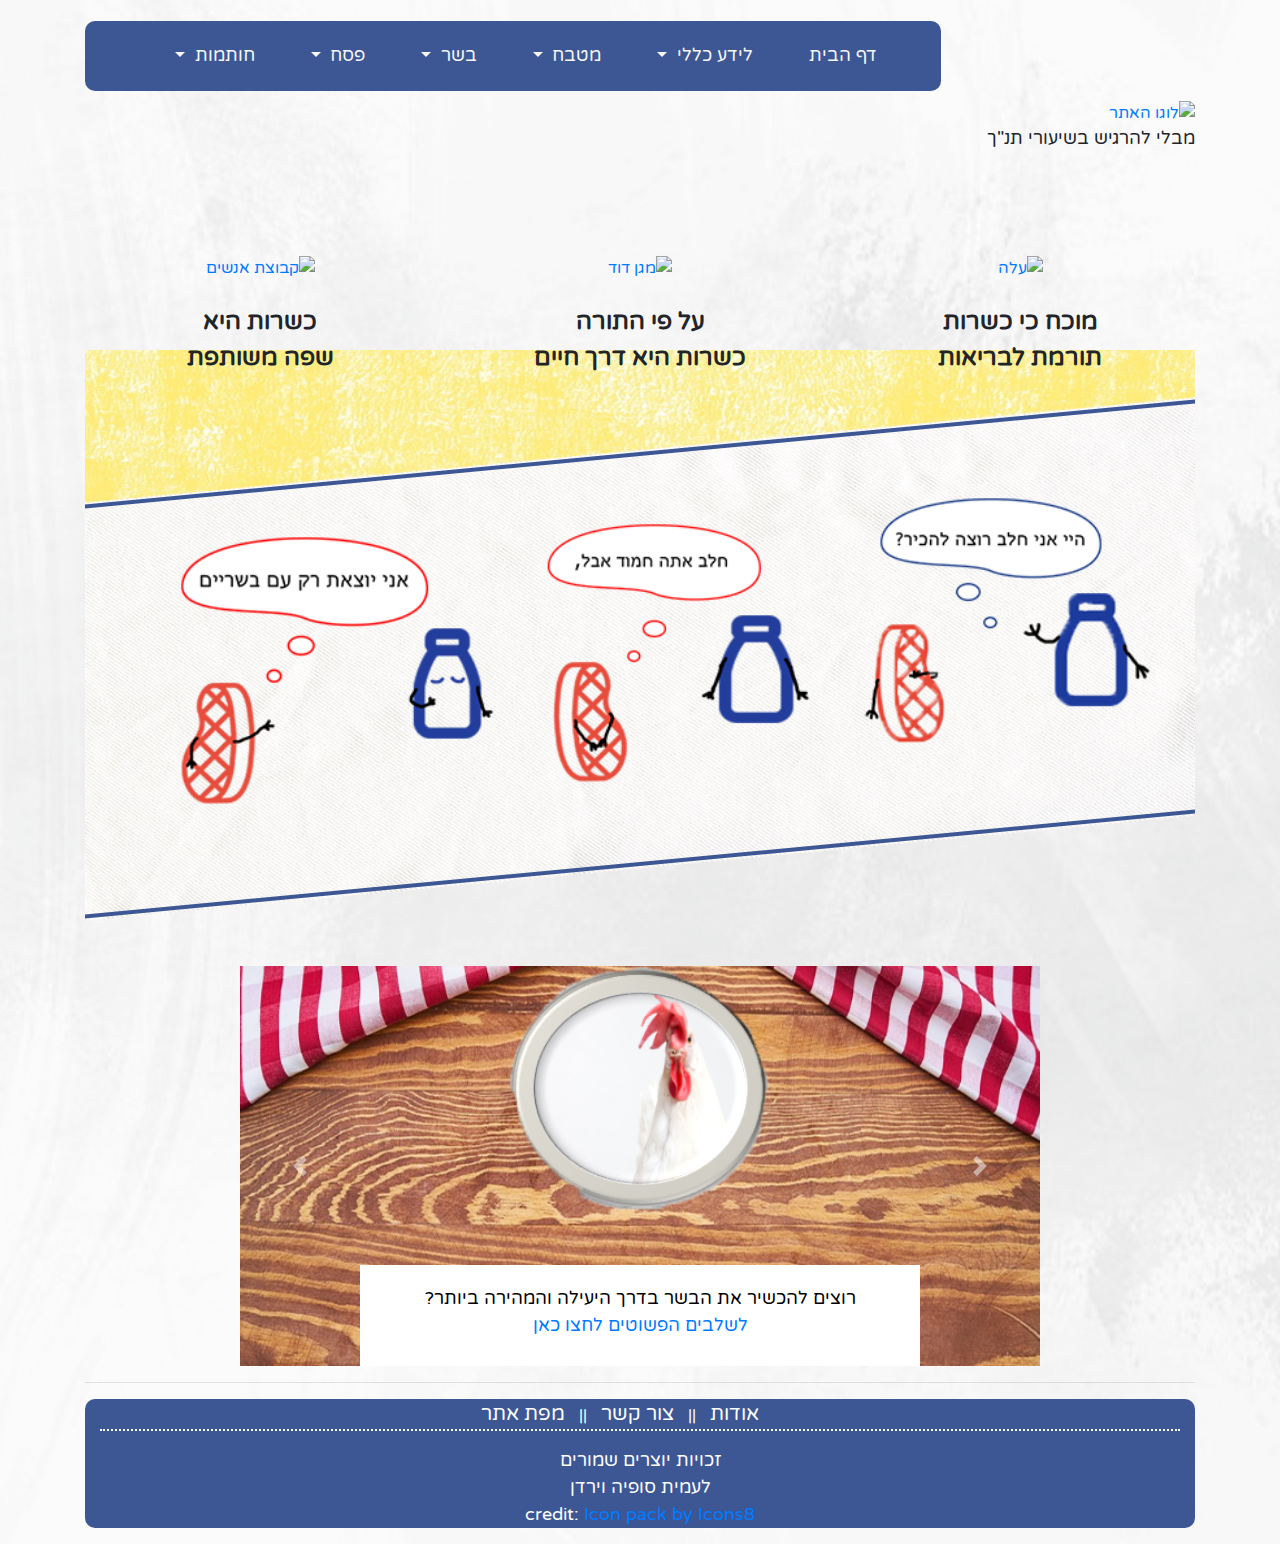
==== KashrootPashtoot_SofiaZatcovetsky_YardenTamir_AmitMiller/index.html @ b6824004 "Add files via upload" ====
﻿<!doctype html>
 <html lang="he">
 <head>
     <meta charset="utf-8" />
     <title>כשרות בפשטות - דף הבית</title>
     <meta name="description" content="דף הבית של אתר הכשרות בפשטות- מדף זה ניתן יהיה לגלות תחומים שונים על עולם הכשרות והאוכל היהודי" />
     <meta name="keywords" content=",כשר,דף בית, כשרות, מטבח כשר, בשר כשר, חותמות כשרות, הכשרת כלים, הכשרת מטבח, הכשרת סירים, הכשרת מכשירי חשמל" />
     <meta name="author" content="עמית מילר, סופיה זטקובצקי, ירדן טמיר" />
     <meta name="viewport" content="width=device-width, initial-scale=1.0, user-scalable=yes">

     <!-- CSS -->
     <link href="bootstrap/css/bootstrap-reboot.css" rel="stylesheet" />
     <link href="bootstrap/css/bootstrap-grid.css" rel="stylesheet" />
     <link href="bootstrap/css/bootstrap.css" rel="stylesheet" />

     <link href="styles/myStyle.css" rel="stylesheet" />

     <link rel="icon" href="images/favicon.png">
     <!-- Scripts -->
     <script src="jScripts/jquery-1.12.0.min.js"></script>
     <script src="bootstrap/js/bootstrap.js"></script>

 </head>
 <body>

     <div id="container" class="container">
         <header>
             <a href="index.html"><img src="/images/logologo.png" class="img-responsive" alt="לוגו האתר" width="201" height="156"></a>
             <p>מבלי להרגיש בשיעורי תנ"ך</p>
             <!-- תפריט ניווט-->

             <nav margin-bottom="100px" class="navbar navbar-expand-lg navbar-light bg-light ">


                 <div class="collapse navbar-collapse" id="navbarNavDropdown">
                     <ul class="navbar-nav">
                         <li class="nav-item active">
                             <a class="nav-link" href="index.html" role="link">דף הבית <span class="sr-only">(current)</span></a>
                         </li>

                         <li class="nav-item dropdown">
                             <a class="nav-link dropdown-toggle" href="#" id="navbarDropdownMenuLink" data-toggle="dropdown" aria-haspopup="true" aria-expanded="false">
                                 לידע כללי
                             </a>
                             <div class="dropdown-menu" aria-labelledby="navbarDropdownMenuLink">
                                 <a class="dropdown-item active" href="why to eat kosher.html" role="link">למה לאכול כשר?</a>
                                 <a class="dropdown-item notActive disabled" href="#">סוגי כשרות</a>
                                 <a class="dropdown-item notActive disabled" href="#">פיקוח בריאותי</a>
                             </div>
                         </li>
                         <li class="nav-item dropdown">
                             <a class="nav-link dropdown-toggle" href="#" id="navbarDropdownMenuLink" data-toggle="dropdown" aria-haspopup="true" aria-expanded="false">
                                 מטבח
                             </a>
                             <div class="dropdown-menu" aria-labelledby="navbarDropdownMenuLink">
                                 <a class="dropdown-item notActive disabled" href="#">סירים</a>
                                 <a class="dropdown-item notActive disabled" href="#">כלים וסכו"ם</a>
                                 <a class="dropdown-item notActive disabled" href="#">מכשירי חשמל</a>
                             </div>
                         </li>
                         <li class="nav-item dropdown">
                             <a class="nav-link dropdown-toggle" href="#" id="navbarDropdownMenuLink" data-toggle="dropdown" aria-haspopup="true" aria-expanded="false">
                                 בשר
                             </a>
                             <div class="dropdown-menu" aria-labelledby="navbarDropdownMenuLink">
                                 <a class="dropdown-item active" href="what allowed to eat.html" role="link">מה מותר לאכול?</a>
                                 <a class="dropdown-item active" href="ways to kosher.html" role="link">דרכי הכשרה</a>
                                 <a class="dropdown-item notActive disabled" href="#">כשר או מוכשר</a>
                             </div>
                         </li>
                         <li class="nav-item dropdown">
                             <a class="nav-link dropdown-toggle" href="#" id="navbarDropdownMenuLink" data-toggle="dropdown" aria-haspopup="true" aria-expanded="false">
                                 פסח
                             </a>
                             <div class="dropdown-menu" aria-labelledby="navbarDropdownMenuLink">
                                 <a class="dropdown-item notActive disabled" href="#">חמץ וביעור</a>
                                 <a class="dropdown-item notActive disabled" href="#">כלים לפסח</a>
                                 <a class="dropdown-item active" href="Kinds of matza.html" role="link">סוגי מצות</a>
                             </div>
                         </li>
                         <li class="nav-item dropdown">
                             <a class="nav-link dropdown-toggle" href="#" id="navbarDropdownMenuLink" data-toggle="dropdown" aria-haspopup="true" aria-expanded="false">
                                 חותמות
                             </a>
                             <div class="dropdown-menu" aria-labelledby="navbarDropdownMenuLink">
                                 <a class="dropdown-item notActive disabled" href="#">בשרי</a>
                                 <a class="dropdown-item notActive disabled" href="#">חלבי</a>
                                 <a class="dropdown-item notActive disabled" href="#">פרווה</a>
                             </div>
                         </li>
                     </ul>
                 </div>
             </nav>
         </header>
         <!--תוכן-->
         <article>
             <section>
                 <div>
                     <img id="RekaYellow" src="images/RekaYellow.png" role="img" alt="" />
                     <div class="row text-center">
                         <div class="col-md-4">
                             <a href="why to eat kosher.html" role="link"><img class="resize-circle" src="images/leaf.png" alt="עלה" /></a>
                             <p class="under">
                                 מוכח כי כשרות <br />
                                 תורמת לבריאות
                             </p>
                         </div>
                         <div class="col-md-4">
                             <a href="why to eat kosher.html" role="link"><img class="resize-circle" src="images/MagenDavidd.png" alt="מגן דוד" /></a>
                             <p class="under">
                                 על פי התורה <br />
                                 כשרות היא דרך חיים
                             </p>
                         </div>
                         <div class="col-md-4">
                             <a href="why to eat kosher.html" role="link">  <img class="resize-circle" src="images/group.png" alt="קבוצת אנשים" /></a>
                             <p class="under">
                                 כשרות היא <br />
                                 שפה משותפת
                             </p>
                         </div>
                     </div>
                 </div>
             </section>
             <section>
                 <hr id="line-above" />
                 <img id="comics" src="images/comicsBG.png" alt="" />
                 <img id="HPcomics" src="images/comicsHomePage.png" alt="" />
                 <hr id="line-under" />
             </section>
             <section>
                 <!--קרוסלה-->
                 <div id="carouselIndicators" class="carousel slide" data-interval="false" data-ride="carousel">
                     <div class="carousel-inner">
                         <div class="carousel-item active">
                             <img class="d-block w-100" src="images/chicken.png" alt="שולחן עץ עם תמונה של תרנגולת" role="img">
                             <div class="carousel-caption d-none d-md-block">
                                 <p>
                                     רוצים להכשיר את הבשר בדרך היעילה והמהירה ביותר? <br />
                                     <a href="ways to kosher.html" role="link">לשלבים הפשוטים לחצו כאן</a>
                                 </p>
                             </div>
                         </div>
                         <div class="carousel-item">
                             <img class="d-block w-100" src="images/passover.png" alt="שולחן עץ עם תמונה של פסח" role="img">
                             <div class="carousel-caption d-none d-md-block">
                                 <p>
                                     לא בטוחים איזה מצה הכי כדאי לקנות? <br />
                                     <a href="Kinds of matza.html" role="link">לסוגי המצות לחצו כאן</a> <br />
                                     <a href="https://commons.wikimedia.org/wiki/File:Passover-usa.jpg" role="link">credit: Eczebulun</a>
                                 </p>
                             </div>
                         </div>
                         <div class="carousel-item">
                             <img class="d-block w-100" src="images/question.png" alt="שולחן עץ עם תמונה של סימן שאלה" role="img">
                             <div class="carousel-caption d-none d-md-block">
                                 <p>
                                     מתלבטים אם לאכול כשר או לא? <br />
                                     <a href="why to eat kosher.html" role="link">כדי לסדר את העניינים לחצו כאן</a>
                                 </p>
                             </div>
                         </div>
                         <a class="carousel-control-prev" href="#carouselIndicators" role="button" data-slide="prev">
                             <span class="carousel-control-prev-icon" aria-hidden="true"></span>
                             <span class="sr-only">Previous</span>
                         </a>
                         <a class="carousel-control-next" href="#carouselIndicators" role="button" data-slide="next">
                             <span class="carousel-control-next-icon" aria-hidden="true"></span>
                             <span class="sr-only">Next</span>
                         </a>
                     </div>
                 </div>
             </section>
         </article>

         <!-- פוטר-->
         <hr />
         <footer class="container-fluid text-center">
             <nav>
                 <ul id="KishurNosaf">
                     <li class="d-inline "> <a class="text-white foot" href="about.html" role="link">אודות</a> </li>
                     <li class="d-inline text-white"> || </li>
                     <li class="d-inline"> <a class="text-white foot" href="contactUs.html" role="link">צור קשר</a></li>
                     <li class="d-inline text-white"> || </li>
                     <li class="d-inline"> <a class="text-white foot" href="siteMap.html" role="link">מפת אתר</a> </li>
                 </ul>
             </nav>
             <p id="lemata">
                 זכויות יוצרים שמורים <br />
                 לעמית סופיה וירדן <br />
                 credit: <a href="https://icons8.com" role="link">Icon pack by Icons8</a>
             </p>
         </footer>
     </div>
</body>
 </html>
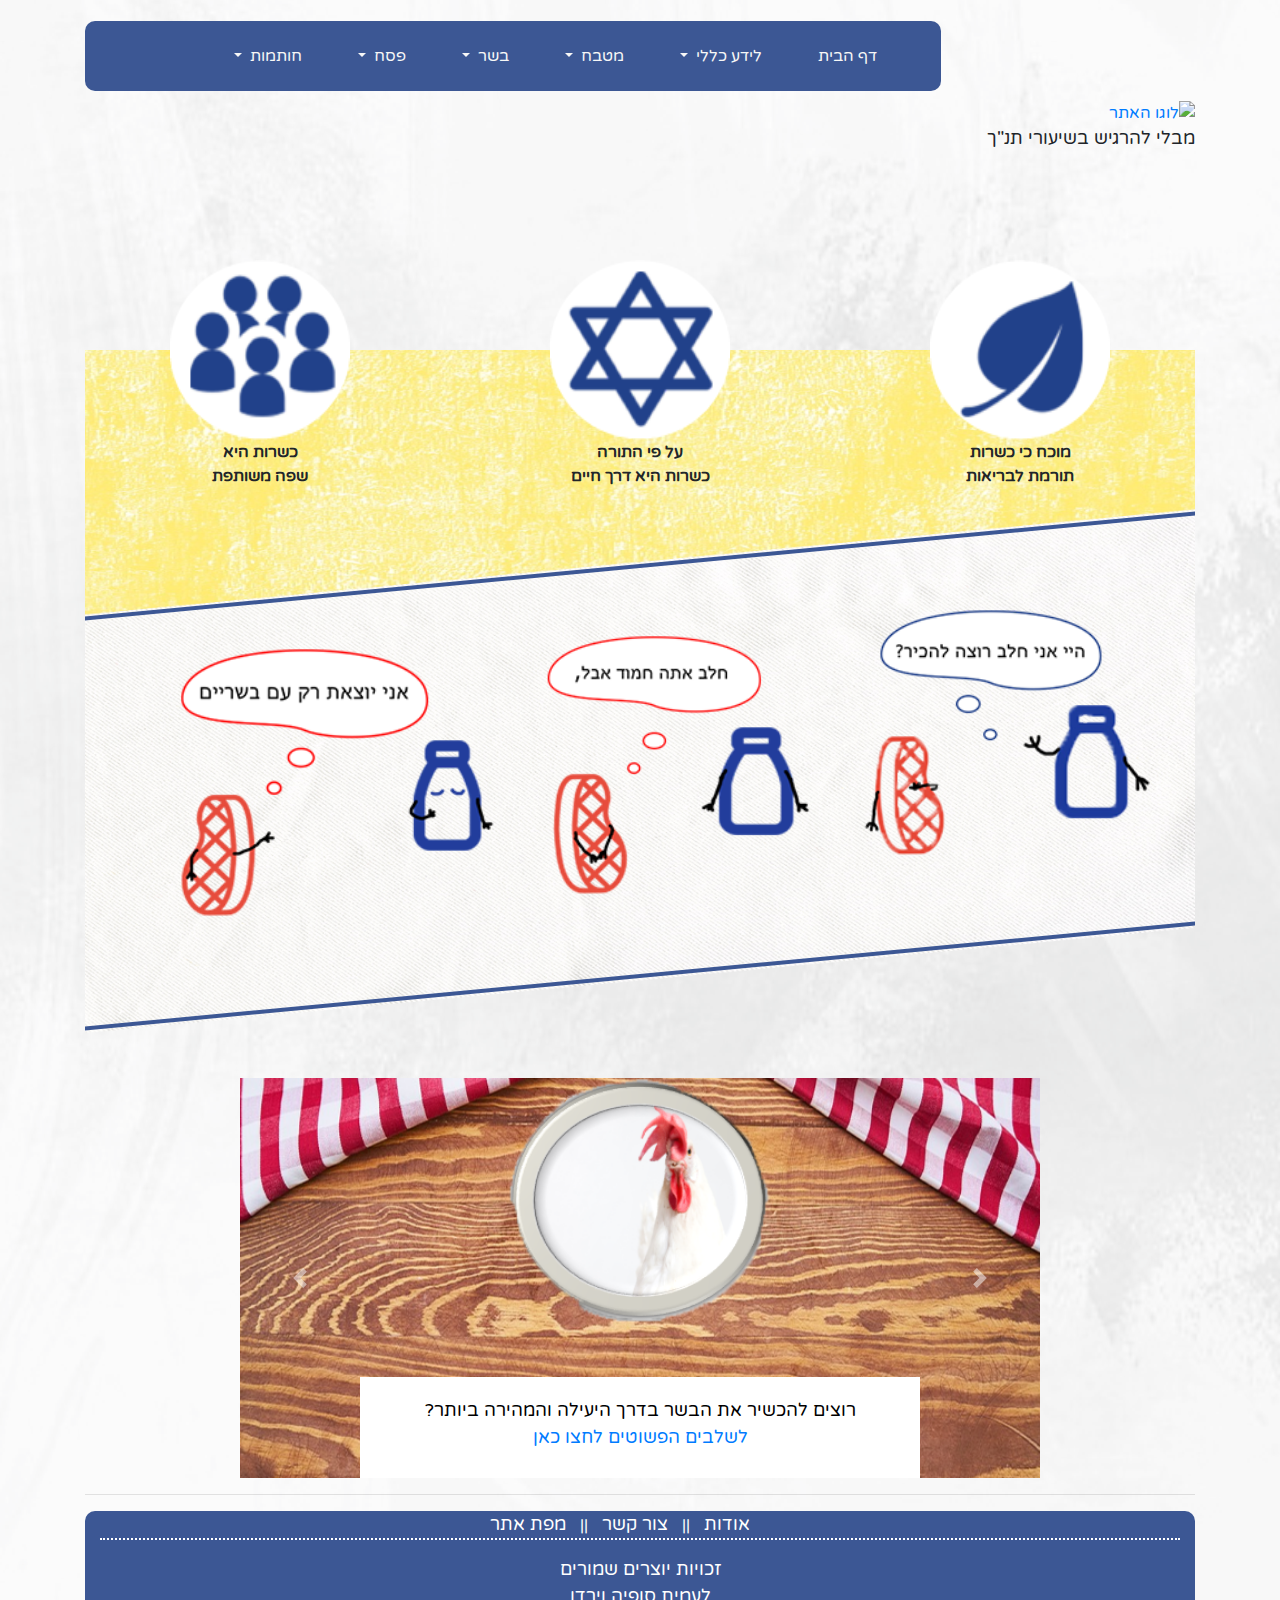
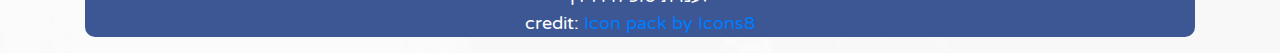
==== commit eb13176b: "Add files via upload" ====
--- a/KashrootPashtoot_SofiaZatcovetsky_YardenTamir_AmitMiller/index.html
+++ b/KashrootPashtoot_SofiaZatcovetsky_YardenTamir_AmitMiller/index.html
@@ -25,7 +25,7 @@
 
      <div id="container" class="container">
          <header>
-             <a href="index.html"><img src="/images/logologo.png" class="img-responsive" alt="לוגו האתר" width="201" height="156"></a>
+             <a href="index.html"><img src="/images/golo.png" class="img-responsive" alt="לוגו האתר" width="201" height="156"></a>
              <p>מבלי להרגיש בשיעורי תנ"ך</p>
              <!-- תפריט ניווט-->
 
@@ -99,21 +99,21 @@
                      <img id="RekaYellow" src="images/RekaYellow.png" role="img" alt="" />
                      <div class="row text-center">
                          <div class="col-md-4">
-                             <a href="why to eat kosher.html" role="link"><img class="resize-circle" src="images/leaf.png" alt="עלה" /></a>
+                             <a href="why to eat kosher.html" role="link"><img class="resize-circle" src="images/ale.png" alt="עלה" /></a>
                              <p class="under">
                                  מוכח כי כשרות <br />
                                  תורמת לבריאות
                              </p>
                          </div>
                          <div class="col-md-4">
-                             <a href="why to eat kosher.html" role="link"><img class="resize-circle" src="images/MagenDavidd.png" alt="מגן דוד" /></a>
+                             <a href="why to eat kosher.html" role="link"><img class="resize-circle" src="images/jew.png" alt="מגן דוד" /></a>
                              <p class="under">
                                  על פי התורה <br />
                                  כשרות היא דרך חיים
                              </p>
                          </div>
                          <div class="col-md-4">
-                             <a href="why to eat kosher.html" role="link">  <img class="resize-circle" src="images/group.png" alt="קבוצת אנשים" /></a>
+                             <a href="why to eat kosher.html" role="link">  <img class="resize-circle" src="images/people.png" alt="קבוצת אנשים" /></a>
                              <p class="under">
                                  כשרות היא <br />
                                  שפה משותפת
--- a/KashrootPashtoot_SofiaZatcovetsky_YardenTamir_AmitMiller/styles/myStyle.css
+++ b/KashrootPashtoot_SofiaZatcovetsky_YardenTamir_AmitMiller/styles/myStyle.css
@@ -41,7 +41,7 @@
 }
  .navbar   .navbar-nav li a   {
         color: #f7f7f7 !important;
-        font-size:large;
+        font-size:medium;
 
  }
     .navbar .nav-item .dropdown-menu   {
@@ -65,13 +65,13 @@
     border-radius: 10px;
 }
 .foot{
-    font-size:20px;
+    font-size:18px;
     margin:0px 10px;
 }
 .resize-circle {
     width: 180px;
     height: 180px;
-    margin-top: -50px;
+    margin-top: -20px;
 }
 #RekaYellow {
     margin-top: 200px;
@@ -82,7 +82,7 @@
     margin-top:-370px;
 }
 p{
-    font-size:large;
+    font-size:18px;
 }
 ::-webkit-scrollbar {
     width: 20px;
@@ -131,13 +131,14 @@
 }
 .q {
     color: azure;
-    font-size:larger;
+    font-size:18px;
 }
     .q:hover {
         color: azure
     }
     .part{
-        font-size:36px;
+        font-size:28px;
+        margin-top:50px;
     }
 .bg-danger {
     background-color: #BC2E3B !important;
@@ -166,7 +167,7 @@
 .answer {
     margin-right: 10px;
     margin-bottom: 2px;
-    font-size:medium;
+    font-size:small;
 }
 .text-danger {
     color: #BC2E3B !important;
@@ -200,7 +201,7 @@
     border:1px solid #3c5794 !important;
 }
 .koteret{
-    font-size:larger;
+    font-size:medium;
 }
 .carousel-inner{
     width:800px;
@@ -259,7 +260,7 @@
 .tabim{
     margin:10px 90px;
     font-weight:bold;
-    font-size:40px;
+    font-size:25px;
     /*text-decoration-line:underline;*/
     border-style:solid;
     border-width:2px;
@@ -281,7 +282,7 @@
     margin-top:100px;
 }
 .under{
-    font-size:x-large;
+    font-size:medium;
     font-weight:bold;
 }
 #line-above {
